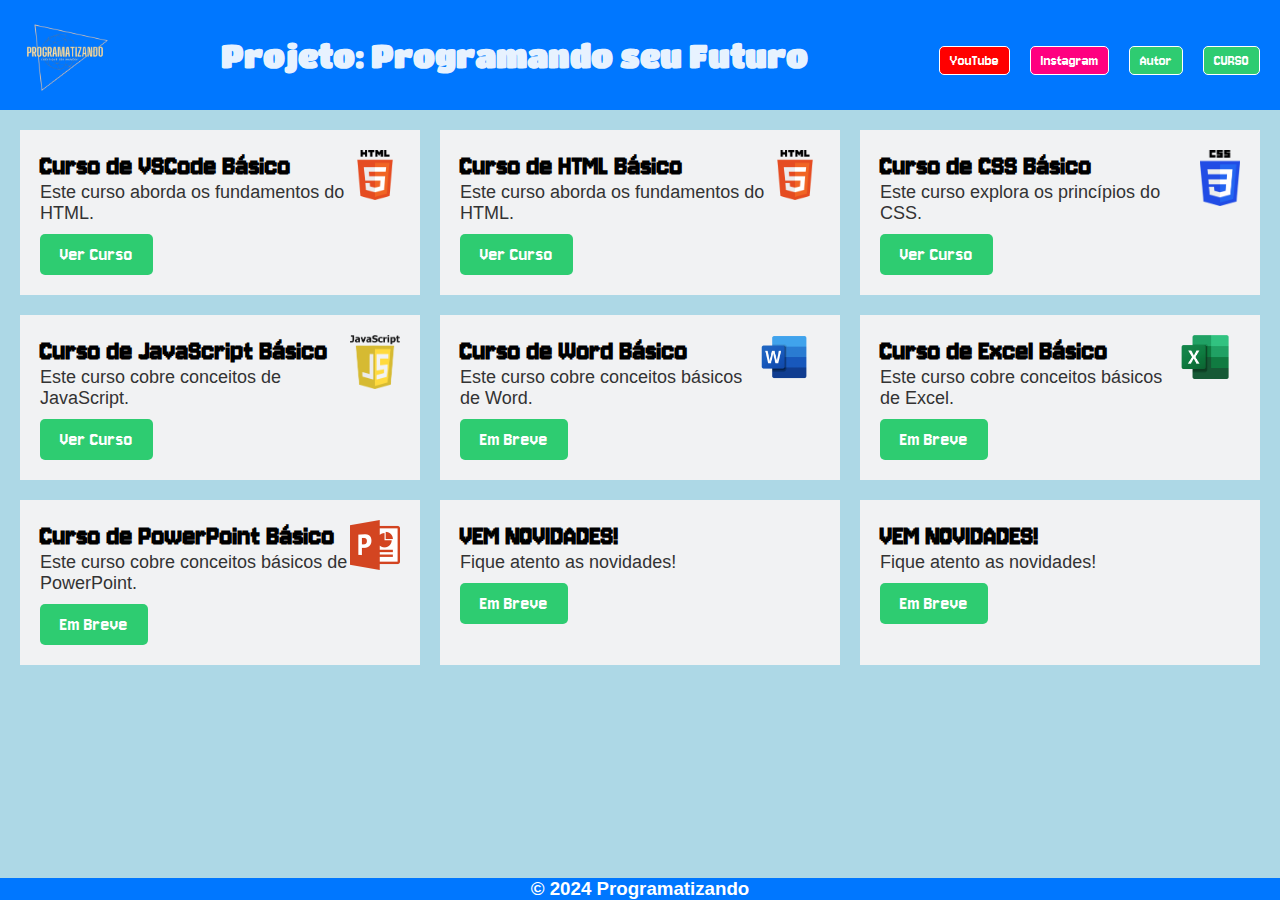
==== index.html @ dfc57d06 "Update index.html" ====
<!DOCTYPE html>
<html lang="en">

<head>
    <meta charset="UTF-8">
    <meta name="viewport" content="width=device-width, initial-scale=1.0">
    <title>Programatizando</title>
    <link rel="stylesheet" href="styles.css">
    <link rel="preconnect" href="https://fonts.googleapis.com">
    <link rel="preconnect" href="https://fonts.gstatic.com" crossorigin>
    <link href="https://fonts.googleapis.com/css2?family=Jersey+10&display=swap" rel="stylesheet">
    <link href="https://fonts.googleapis.com/css2?family=Titan+One&display=swap" rel="stylesheet">

</head>

<body>
    <!--menu superior-->
    <header>
        <img class="logo" src="./img/logo.png" alt="">
        <h1> Projeto: Programando seu Futuro</h1>
        <div class="menu-toggle" id="menu-toggle">
            <div class="bar"></div>
            <div class="bar"></div>
            <div class="bar"></div>
        </div>
        <nav class="menu">
            <ul>
                <li><a class="yt" href="https://www.youtube.com/channel/UCtQ_mXyUeCcE9dYh9ML306g"
                        target="_blank">YouTube</a></li>
                <li><a class="insta" href="https://www.instagram.com/lisbedu_/" target="_blank">Instagram</a></li>
                <li><a href="autor.html">Autor</a></li>
                <li><a href="https://pay.kiwify.com.br/IDzbOGo" target="_blank">CURSO</a></li>
            </ul>
        </nav>
    </header>

    <!--Area dos cursos-->
    <main>
        <section class="courses">
            <article>
                <div><img class="html" src="./img/HTML5_logo_and_wordmark.svg.png" alt=""></div>
                <h2>Curso de VSCode Básico</h2>
                <p>Este curso aborda os fundamentos do HTML.</p>
                <a href="HTML.html?id=javascript">Ver Curso</a>
            </article>
            <article>
                <div><img class="html" src="./img/HTML5_logo_and_wordmark.svg.png" alt=""></div>
                <h2>Curso de HTML Básico</h2>
                <p>Este curso aborda os fundamentos do HTML.</p>
                <a href="HTML.html?id=javascript">Ver Curso</a>
            </article>
            <article>
                <div><img class="css" src="./img/CSS3_logo_and_wordmark.svg.png" alt=""></div>
                <h2>Curso de CSS Básico</h2>
                <p>Este curso explora os princípios do CSS.</p>
                <a href="CSS.html?id=css">Ver Curso</a>
            </article>
            <article>
                <div><img class="js" src="./img/Javascript_badge.svg.png" alt=""></div>
                <h2>Curso de JavaScript Básico </h2>
                <p>Este curso cobre conceitos de JavaScript.</p>
                <a href="JS.html?id=javascript">Ver Curso</a>
            </article>
            <article>
                <div><img class="word" src="./img/word.png" alt=""></div>
                <h2>Curso de Word Básico</h2>
                <p>Este curso cobre conceitos básicos de Word.</p>
                <a href="WD.html?id=javascript">Em Breve</a>
            </article>
            <article>
                <div><img class="excel" src="./img/excel.png" alt=""></div>
                <h2>Curso de Excel Básico</h2>
                <p>Este curso cobre conceitos básicos de Excel.</p>
                <a href="EX.html?id=javascript">Em Breve</a>
            </article>
            <article>
                <div><img class="pp" src="./img/powerpoint.png" alt=""></div>
                <h2>Curso de PowerPoint Básico</h2>
                <p>Este curso cobre conceitos básicos de PowerPoint.</p>
                <a href="PP.html?id=javascript">Em Breve</a>
            </article>
            <article>
                <div><img class="pp" src="" alt=""></div>
                <h2>VEM NOVIDADES!</h2>
                <p>Fique atento as novidades!</p>
                <a href="">Em Breve</a>
            </article>
            <article>
                <div><img class="pp" src="" alt=""></div>
                <h2>VEM NOVIDADES!</h2>
                <p>Fique atento as novidades!</p>
                <a href="">Em Breve</a>
            </article>
        </section>
    </main>
    <!--roda pé-->
    <div class="rodape"><br></div>
    <footer class="footer">
        <h3>&copy; 2024 Programatizando</h3>
    </footer>
    <script src="script.js"></script>
</body>

</html>
---- styles.css ----
/* Estilos básicos */
body {
    background-color: #ADD8E6;
    font-family: Arial, sans-serif;
    margin: 0;
    padding: 0;
}

footer {
    background-color: #0077ff;
    color: #fff;
    width: 100%;
    padding: 0px;
    position: fixed;
    bottom: 0%;

}

.rodape {
    padding: 40px;
}

h1,
h2 {
    margin-top: 0;
}

.logo {
    width: 90px;
}

.text {
    margin-top: 0;
    padding: 20px;
}

/*main {
    padding: 20px;
}*/

.courses {
    display: grid;
    grid-template-columns: repeat(auto-fit, minmax(300px, 1fr));
    gap: 20px;
}

article {
    background-color: #f1f2f3;
    padding: 20px;
    font-family: "Jersey 10", sans-serif;
    font-size: 20px;

}

.conteudo {
    width: 100%;
    display: inline-flex;
    align-items: center;
    background-color: #f1f2f3;
    padding: 20px;
    font-family: "Jersey 10", sans-serif;
    font-size: 20px;

}

p {
    font-family: 'Franklin Gothic Medium', 'Arial Narrow', Arial, sans-serif;
    font-size: 18px;
    color: #333;
}

article:hover {

    background-color: rgb(212, 212, 212);
    border-radius: 13px;
}

a {
    background-color: #2ECC71;
    display: inline-block;
    color: #ffffff;
    font-family: "Jersey 10", sans-serif;
    text-decoration: none;
    padding: 10px 20px;
    border-radius: 5px;
    margin-top: 10px;

}

.botoescont {
    background-color: #2ECC71;
    display: inline-block;
    color: #ffffff;
    font-family: "Jersey 10", sans-serif;
    text-decoration: none;
    padding: 10px 20px;
    border-radius: 5px;
    margin-top: 10px;
    margin: 30px;
}

.yt {
    background-color: #ff0000;


}

.insta {
    background-color: rgb(255, 0, 128);


}



a:hover {
    background-color: #02701f;

}

.front {
    display: inline;
    justify-content: center;
}


* {
    margin: 0;
    padding: 0;
    box-sizing: border-box;
}

/* Estilos do cabeçalho */
/*header {
    position: static;
    display: flex;
    justify-content: space-between;
    align-items: center;
    padding: 15px;
    background-color: #60239e;
    color: #ffdb4b;
    font-size: 25px;
    font-family: "Jersey 10", sans-serif;
    border-bottom-left-radius: 50px;
    border-bottom-right-radius: 50px;

}

*/

h1 {
    flex-grow: 1;
    text-align: center;
    font-family: "Titan One", sans-serif;
}

h3 {
    flex-grow: 1;
    text-align: center;
}

nav ul {
    list-style-type: none;
    display: flex;
}

nav ul li {
    margin-left: 20px;
}

nav ul li a {
    text-decoration: none;
    color: #fff;
    padding: 5px 10px;
    border: 1px solid #fff;
    border-radius: 5px;
}

nav ul li a:hover {
    background-color: #ffffff;
    color: #333;
}

/* Logo dos cursos */
.html {
    width: 50px;
    float: right;
    margin: 0;
    padding: 0;
}

.css {
    width: 40px;
    float: right;
    margin: 0;
    padding: 0;
}

.js {
    width: 50px;
    float: right;
    margin: 0;
    padding: 0;
}

.word {
    width: 70px;
    float: right;
    margin: 0;
    padding: 0;
}

.excel {
    width: 70px;
    float: right;
    margin: 0;
    padding: 0;
}

.pp {
    width: 50px;
    float: right;
    margin: 0;
    padding: 0;
}

header {
    background-color: #0077ff;
    /* Azul mais escuro para o cabeçalho */
    color: #ffffffec;
    /* Texto branco para contraste */
    padding: 10px 20px;
    display: flex;
    justify-content: space-between;
    align-items: center;
}

.menu ul {
    list-style: none;
    padding: 0;
    margin: 0;
    display: flex;
}

.menu li {
    margin-left: 20px;
}

.menu li a {
    color: #fff;
    text-decoration: none;
}

.menu-toggle {
    display: none;
    flex-direction: column;
    cursor: pointer;
}

.bar {
    width: 25px;
    height: 3px;
    background-color: #fff;
    margin: 3px 0;
}

@media screen and (max-width: 768px) {
    .menu {
        display: none;
        flex-direction: column;
        background-color: #3f88c5;
        position: absolute;
        top: 60px;
        left: 0;
        width: 100%;
        padding: 20px;
    }

    .menu.active {
        display: flex;
    }

    .menu li {
        margin: 10px 0;
    }

    .menu-toggle {
        display: flex;
    }
}

main {
    padding: 20px;
}

.apostila {
    max-width: 100px;
    align-items: center;

}
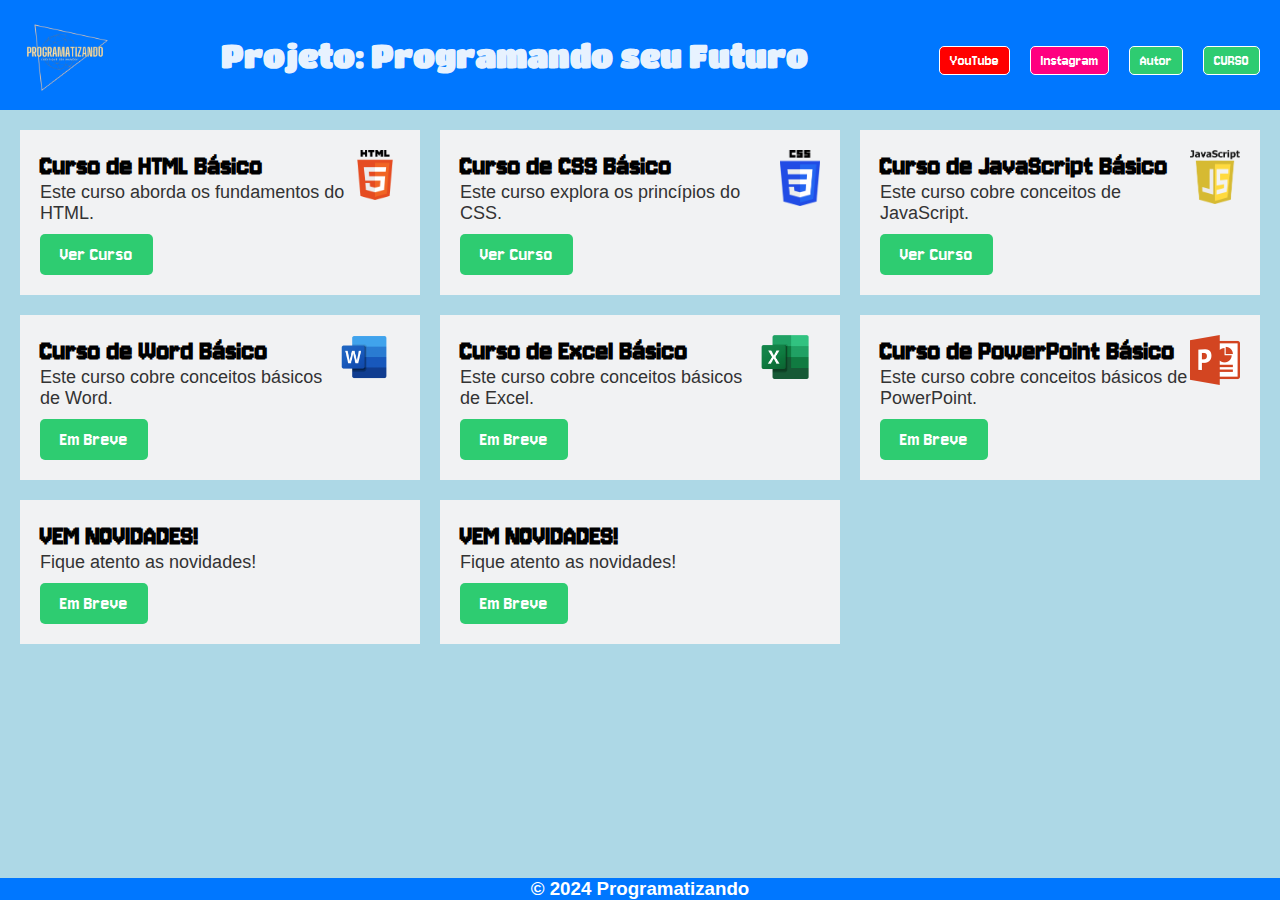
==== commit e5f41f85: "Update index.html" ====
--- a/index.html
+++ b/index.html
@@ -37,12 +37,6 @@
     <!--Area dos cursos-->
     <main>
         <section class="courses">
-            <article>
-                <div><img class="html" src="./img/HTML5_logo_and_wordmark.svg.png" alt=""></div>
-                <h2>Curso de VSCode Básico</h2>
-                <p>Este curso aborda os fundamentos do HTML.</p>
-                <a href="HTML.html?id=javascript">Ver Curso</a>
-            </article>
             <article>
                 <div><img class="html" src="./img/HTML5_logo_and_wordmark.svg.png" alt=""></div>
                 <h2>Curso de HTML Básico</h2>
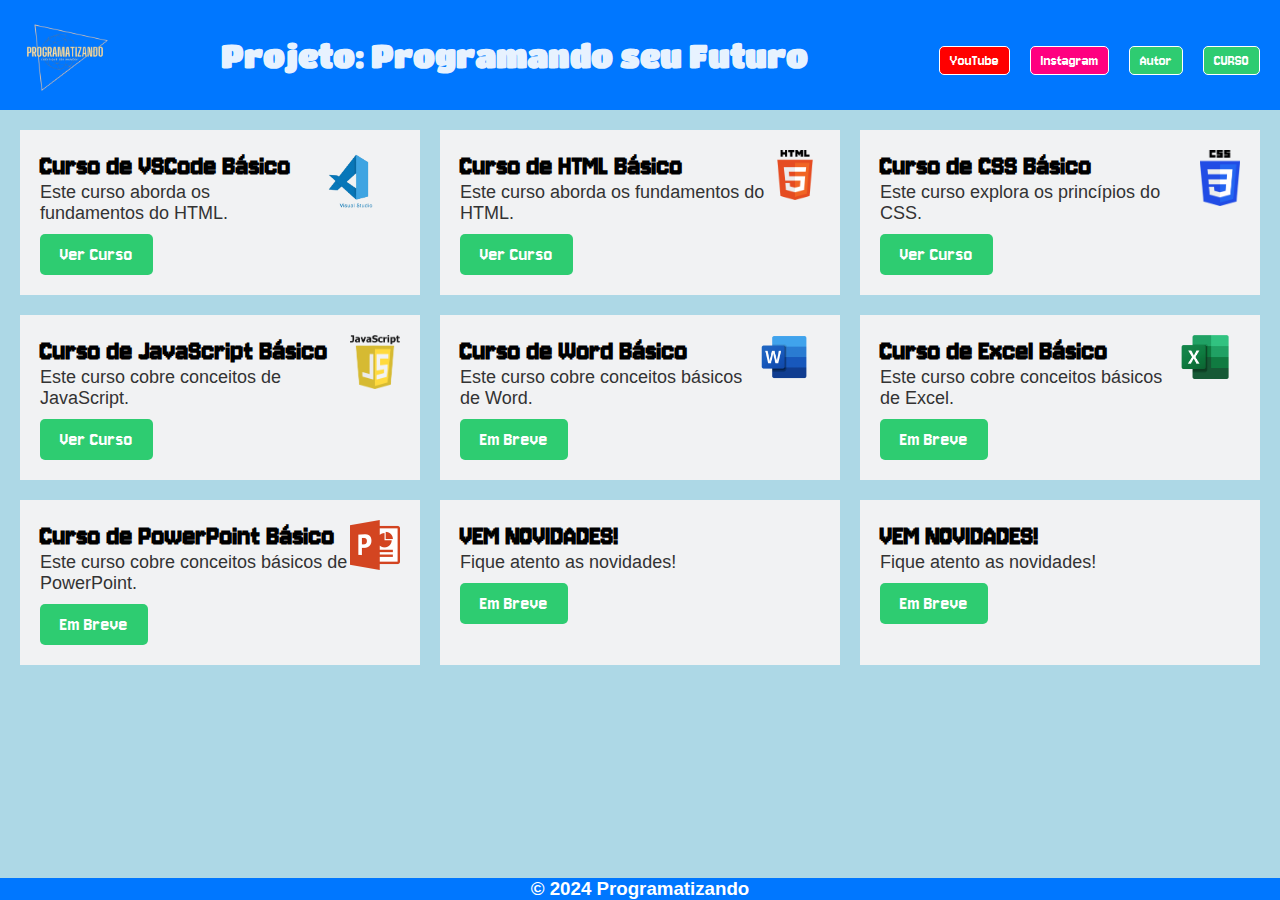
==== commit 6e59d7e0: "Add files via upload" ====
--- a/index.html
+++ b/index.html
@@ -37,6 +37,12 @@
     <!--Area dos cursos-->
     <main>
         <section class="courses">
+            <article>
+                <div><img class="vscode" src="./img/vslogo.png" alt=""></div>
+                <h2>Curso de VSCode Básico</h2>
+                <p>Este curso aborda os fundamentos do HTML.</p>
+                <a href="VSC.html">Ver Curso</a>
+            </article>
             <article>
                 <div><img class="html" src="./img/HTML5_logo_and_wordmark.svg.png" alt=""></div>
                 <h2>Curso de HTML Básico</h2>
@@ -95,4 +101,4 @@
     <script src="script.js"></script>
 </body>
 
-</html>
+</html>--- a/styles.css
+++ b/styles.css
@@ -182,6 +182,13 @@
 }
 
 /* Logo dos cursos */
+.vscode {
+    width: 90px;
+    float: right;
+    margin: 0;
+    padding: 0;
+}
+
 .html {
     width: 50px;
     float: right;
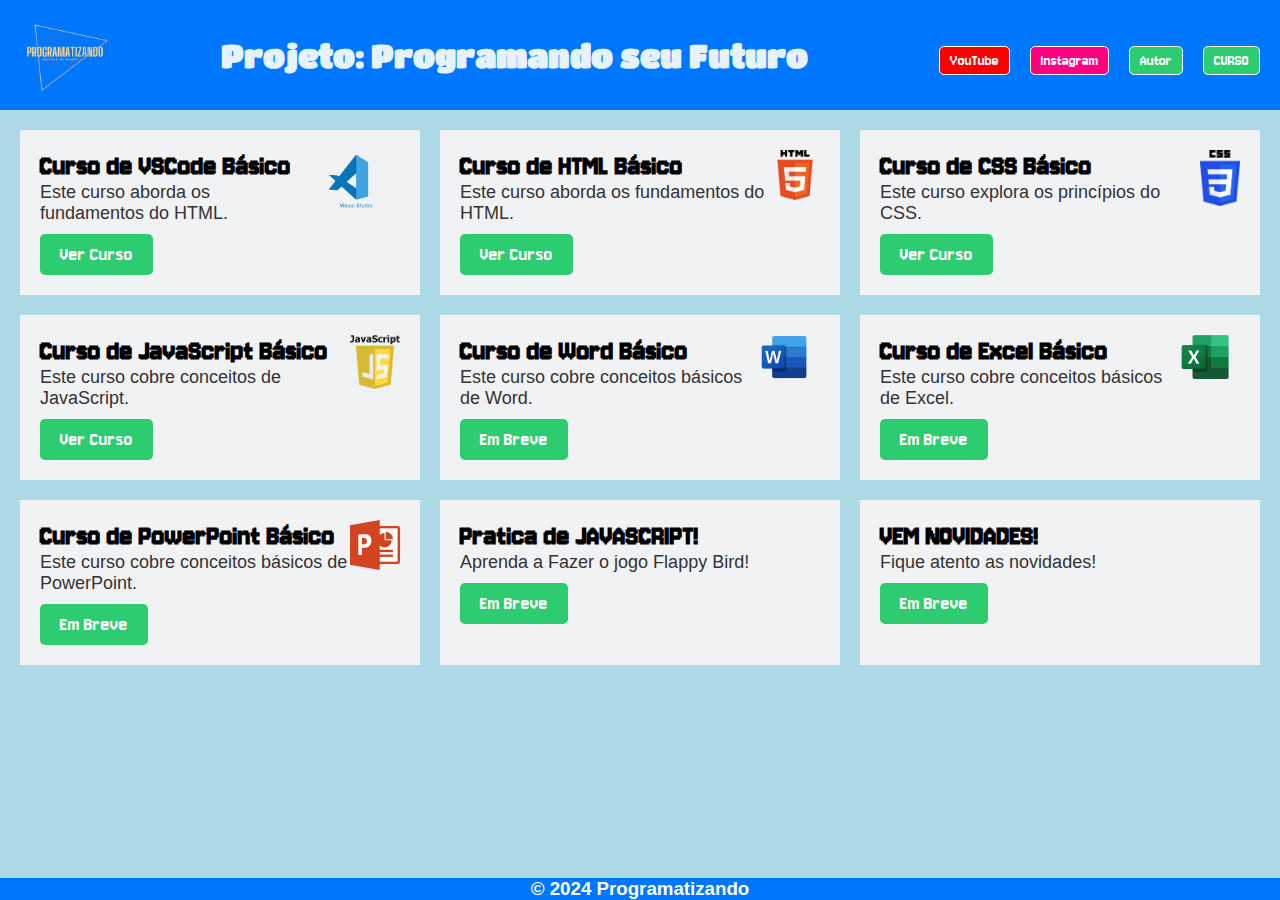
==== commit a4f83c63: "Update index.html" ====
--- a/index.html
+++ b/index.html
@@ -81,8 +81,8 @@
             </article>
             <article>
                 <div><img class="pp" src="" alt=""></div>
-                <h2>VEM NOVIDADES!</h2>
-                <p>Fique atento as novidades!</p>
+                <h2>Pratica de JAVASCRIPT!</h2>
+                <p>Aprenda a Fazer o jogo Flappy Bird!</p>
                 <a href="">Em Breve</a>
             </article>
             <article>
@@ -101,4 +101,4 @@
     <script src="script.js"></script>
 </body>
 
-</html>+</html>
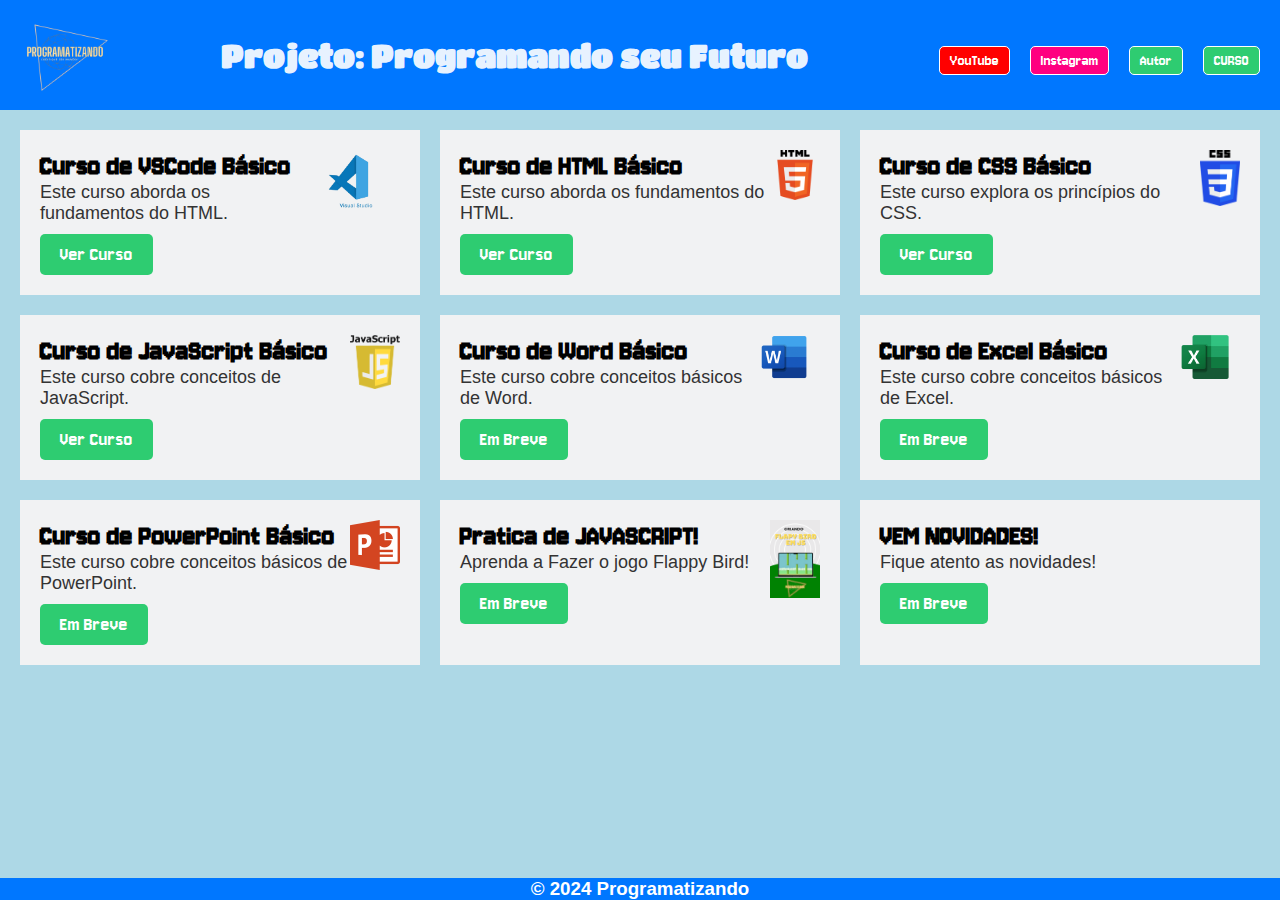
==== commit 539a3ce1: "Update index.html" ====
--- a/index.html
+++ b/index.html
@@ -80,7 +80,7 @@
                 <a href="PP.html?id=javascript">Em Breve</a>
             </article>
             <article>
-                <div><img class="pp" src="" alt=""></div>
+                <div><img class="pp" src="./img/Flapy bird em JS.png" alt=""></div>
                 <h2>Pratica de JAVASCRIPT!</h2>
                 <p>Aprenda a Fazer o jogo Flappy Bird!</p>
                 <a href="">Em Breve</a>
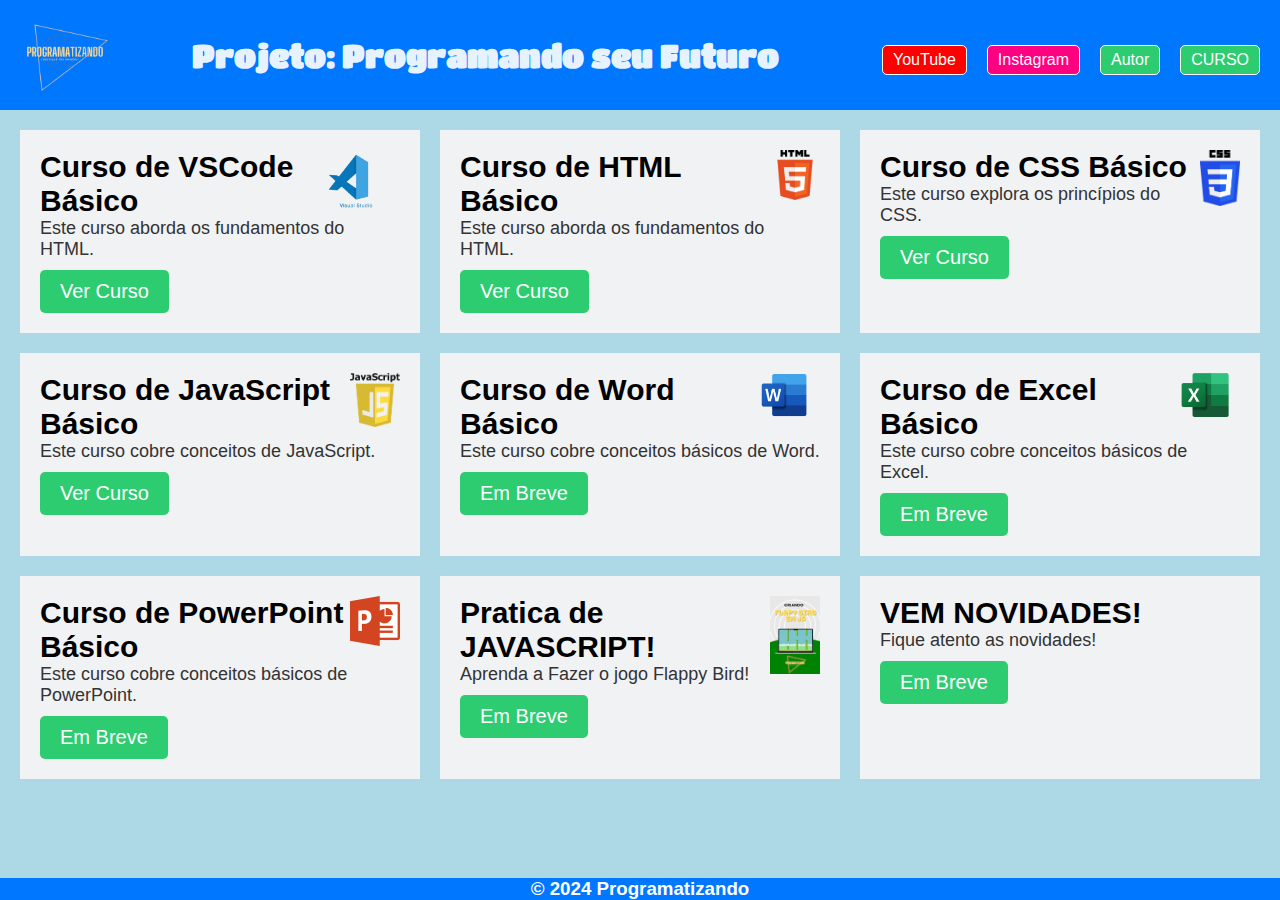
==== commit c7734262: "Add files via upload" ====
--- a/index.html
+++ b/index.html
@@ -8,8 +8,14 @@
     <link rel="stylesheet" href="styles.css">
     <link rel="preconnect" href="https://fonts.googleapis.com">
     <link rel="preconnect" href="https://fonts.gstatic.com" crossorigin>
+    <link rel="preconnect" href="https://fonts.googleapis.com">
+    <link rel="preconnect" href="https://fonts.gstatic.com" crossorigin>
     <link href="https://fonts.googleapis.com/css2?family=Jersey+10&display=swap" rel="stylesheet">
     <link href="https://fonts.googleapis.com/css2?family=Titan+One&display=swap" rel="stylesheet">
+    <style>
+        @import url('https://fonts.googleapis.com/css2?family=Jersey+10&display=swap');
+    </style>
+
 
 </head>
 
@@ -83,7 +89,7 @@
                 <div><img class="pp" src="./img/Flapy bird em JS.png" alt=""></div>
                 <h2>Pratica de JAVASCRIPT!</h2>
                 <p>Aprenda a Fazer o jogo Flappy Bird!</p>
-                <a href="">Em Breve</a>
+                <a href="Flappy.html">Em Breve</a>
             </article>
             <article>
                 <div><img class="pp" src="" alt=""></div>
@@ -101,4 +107,4 @@
     <script src="script.js"></script>
 </body>
 
-</html>
+</html>--- a/styles.css
+++ b/styles.css
@@ -1,4 +1,17 @@
 /* Estilos básicos */
+
+.jersey-10-regular {
+    font-family: "Jersey 10", sans-serif;
+    font-weight: 400;
+    font-style: normal;
+}
+
+.jersey-10-regular {
+    font-family: "Jersey 10", sans-serif;
+    font-weight: 400;
+    font-style: normal;
+}
+
 body {
     background-color: #ADD8E6;
     font-family: Arial, sans-serif;
@@ -47,7 +60,6 @@
 article {
     background-color: #f1f2f3;
     padding: 20px;
-    font-family: "Jersey 10", sans-serif;
     font-size: 20px;
 
 }
@@ -58,7 +70,8 @@
     align-items: center;
     background-color: #f1f2f3;
     padding: 20px;
-    font-family: "Jersey 10", sans-serif;
+    font-weight: 400;
+    font-style: normal;
     font-size: 20px;
 
 }
@@ -79,7 +92,6 @@
     background-color: #2ECC71;
     display: inline-block;
     color: #ffffff;
-    font-family: "Jersey 10", sans-serif;
     text-decoration: none;
     padding: 10px 20px;
     border-radius: 5px;
@@ -91,7 +103,6 @@
     background-color: #2ECC71;
     display: inline-block;
     color: #ffffff;
-    font-family: "Jersey 10", sans-serif;
     text-decoration: none;
     padding: 10px 20px;
     border-radius: 5px;
